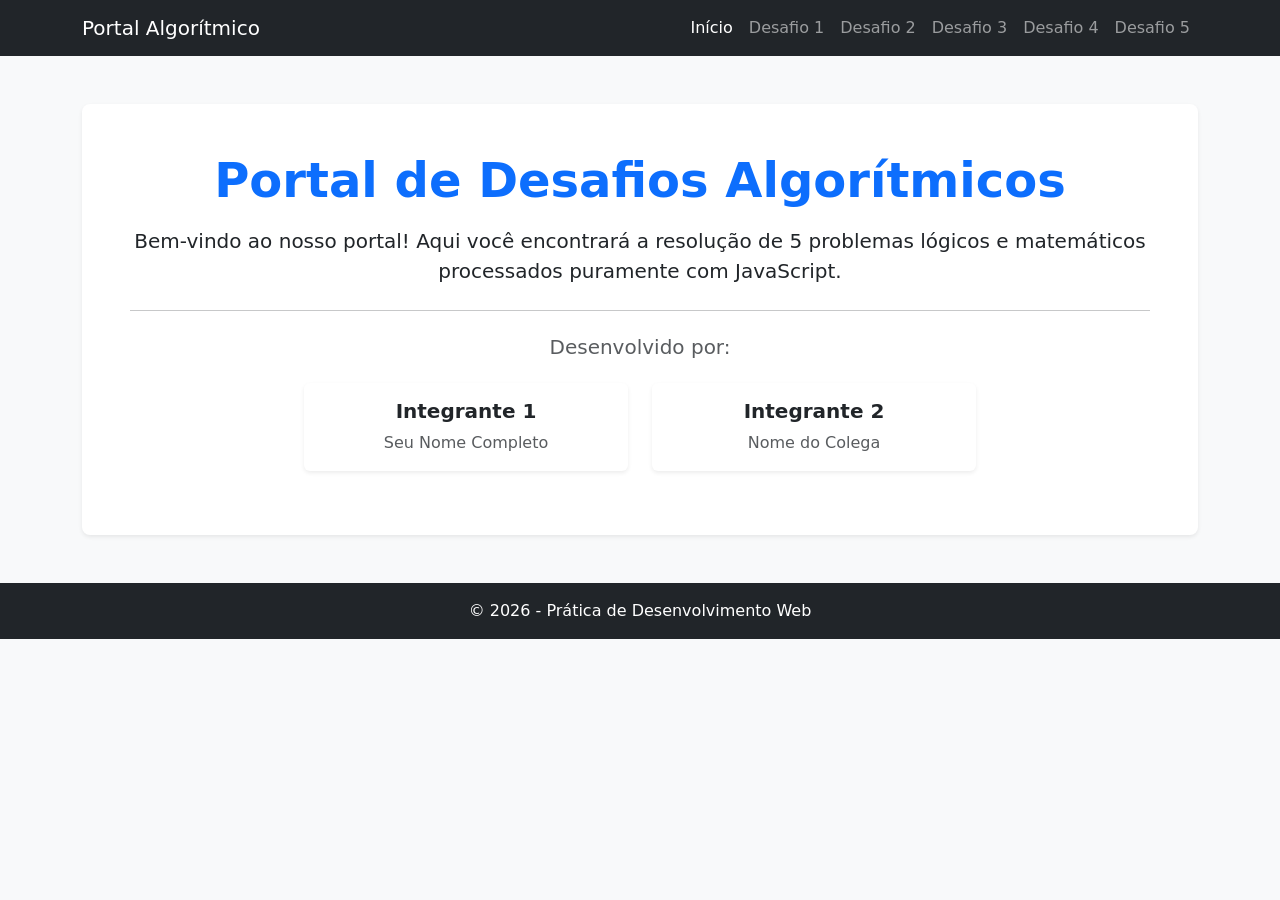
==== index.html @ f3d8ff02 "PRIMEIRA VERSAO ESTRUTURA" ====
<!DOCTYPE html>
<html lang="pt-BR">
<head>
    <meta charset="UTF-8">
    <meta name="viewport" content="width=device-width, initial-scale=1.0">
    <title>Portal de Desafios Algorítmicos</title>
   <link href="https://cdn.jsdelivr.net/npm/bootstrap@5.3.8/dist/css/bootstrap.min.css" rel="stylesheet" integrity="sha384-sRIl4kxILFvY47J16cr9ZwB07vP4J8+LH7qKQnuqkuIAvNWLzeN8tE5YBujZqJLB" crossorigin="anonymous">
</head>
<body class="bg-light">

    <!-- Menu de Navegação (Responsivo) -->
    <nav class="navbar navbar-expand-lg navbar-dark bg-dark">
        <div class="container">
            <a class="navbar-brand" href="index.html">Portal Algorítmico</a>
            <button class="navbar-toggler" type="button" data-bs-toggle="collapse" data-bs-target="#navbarNav" aria-controls="navbarNav" aria-expanded="false" aria-label="Toggle navigation">
                <span class="navbar-toggler-icon"></span>
            </button>
            <div class="collapse navbar-collapse" id="navbarNav">
                <ul class="navbar-nav ms-auto">
                    <li class="nav-item"><a class="nav-link active" href="index.html">Início</a></li>
                    <li class="nav-item"><a class="nav-link" href="desafio1.html">Desafio 1</a></li>
                    <li class="nav-item"><a class="nav-link" href="desafio2.html">Desafio 2</a></li>
                    <li class="nav-item"><a class="nav-link" href="desafio3.html">Desafio 3</a></li>
                    <li class="nav-item"><a class="nav-link" href="desafio4.html">Desafio 4</a></li>
                    <li class="nav-item"><a class="nav-link" href="desafio5.html">Desafio 5</a></li>
                </ul>
            </div>
        </div>
    </nav>

    <!-- Conteúdo Principal -->
    <main class="container my-5">
        <div class="p-5 mb-4 bg-white rounded-3 shadow-sm text-center">
            <h1 class="display-5 fw-bold text-primary">Portal de Desafios Algorítmicos</h1>
            <p class="lead mt-3">Bem-vindo ao nosso portal! Aqui você encontrará a resolução de 5 problemas lógicos e matemáticos processados puramente com JavaScript.</p>
            <hr class="my-4">
            
            <!-- Identificação da Dupla -->
            <h3 class="h5 text-muted mb-4">Desenvolvido por:</h3>
            <div class="row justify-content-center">
                <div class="col-md-4 mb-3">
                    <div class="card h-100 border-0 shadow-sm bg-body">
                        <div class="card-body">
                            <h5 class="card-title fw-semibold">Integrante 1</h5>
                            <p class="card-text text-muted">Seu Nome Completo</p>
                        </div>
                    </div>
                </div>
                <div class="col-md-4 mb-3">
                    <div class="card h-100 border-0 shadow-sm bg-body">
                        <div class="card-body">
                            <h5 class="card-title fw-semibold">Integrante 2</h5>
                            <p class="card-text text-muted">Nome do Colega</p>
                        </div>
                    </div>
                </div>
            </div>
        </div>
    </main>

    <!-- Rodapé -->
    <footer class="bg-dark text-white text-center py-3 mt-auto">
        <p class="mb-0"> &copy; 2026 - Prática de Desenvolvimento Web</p>
    </footer>

   <script src="https://cdn.jsdelivr.net/npm/bootstrap@5.3.8/dist/js/bootstrap.bundle.min.js" integrity="sha384-FKyoEForCGlyvwx9Hj09JcYn3nv7wiPVlz7YYwJrWVcXK/BmnVDxM+D2scQbITxI" crossorigin="anonymous"></script>
</body>
</html>
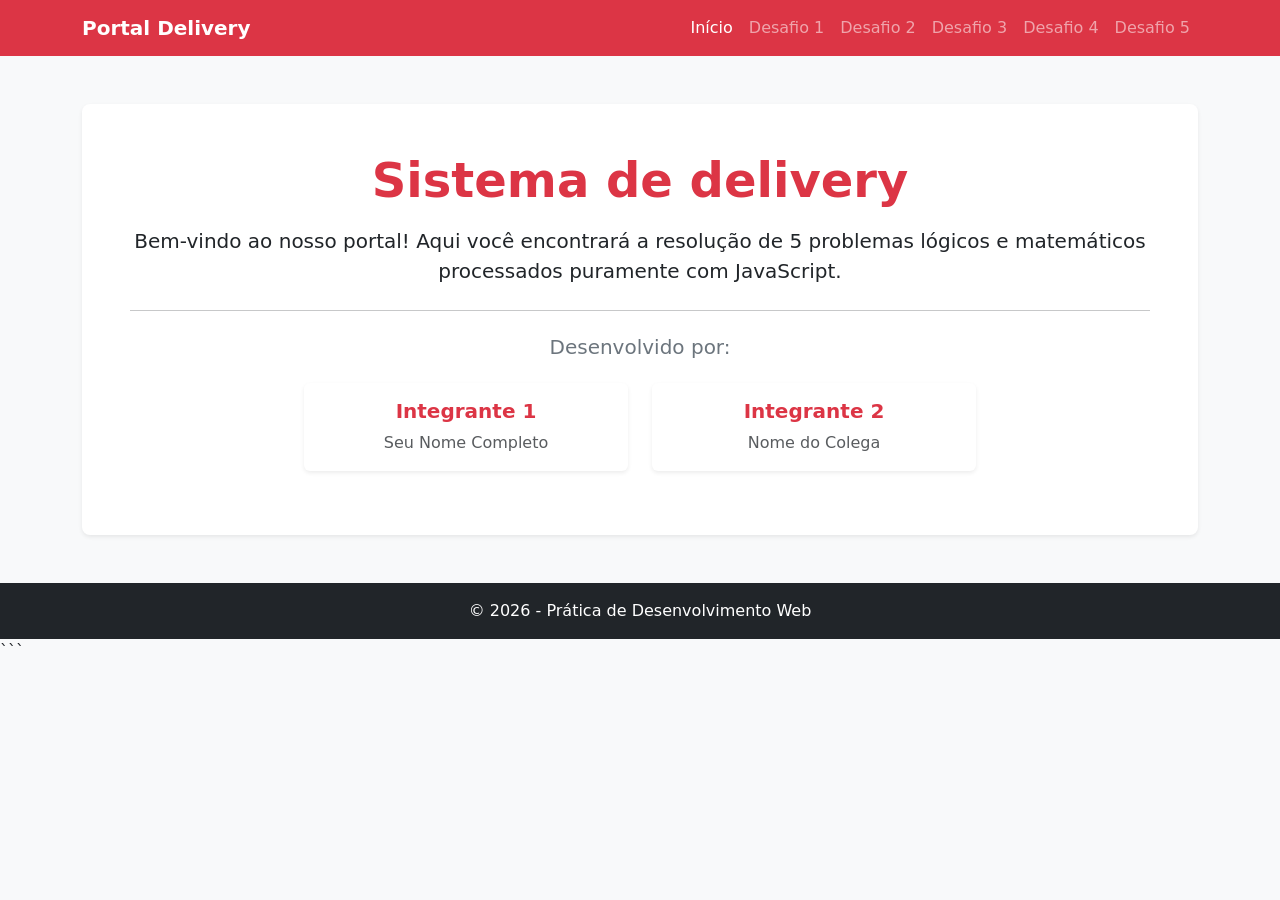
==== commit 7081ad03: "cor trocada para vermelho" ====
--- a/index.html
+++ b/index.html
@@ -1,68 +1,130 @@
+
 <!DOCTYPE html>
+
 <html lang="pt-BR">
+
 <head>
+
     <meta charset="UTF-8">
+
     <meta name="viewport" content="width=device-width, initial-scale=1.0">
-    <title>Portal de Desafios Algorítmicos</title>
-   <link href="https://cdn.jsdelivr.net/npm/bootstrap@5.3.8/dist/css/bootstrap.min.css" rel="stylesheet" integrity="sha384-sRIl4kxILFvY47J16cr9ZwB07vP4J8+LH7qKQnuqkuIAvNWLzeN8tE5YBujZqJLB" crossorigin="anonymous">
+
+    <title>PortalDelivery</title>
+
+    <link href="https://cdn.jsdelivr.net/npm/bootstrap@5.3.8/dist/css/bootstrap.min.css" rel="stylesheet" integrity="sha384-sRIl4kxILFvY47J16cr9ZwB07vP4J8+LH7qKQnuqkuIAvNWLzeN8tE5YBujZqJLB" crossorigin="anonymous">
+
 </head>
+
 <body class="bg-light">
 
     <!-- Menu de Navegação (Responsivo) -->
-    <nav class="navbar navbar-expand-lg navbar-dark bg-dark">
+
+    <nav class="navbar navbar-expand-lg navbar-dark bg-danger">
+
         <div class="container">
-            <a class="navbar-brand" href="index.html">Portal Algorítmico</a>
+
+            <a class="navbar-brand fw-bold" href="index.html">Portal Delivery</a>
+
             <button class="navbar-toggler" type="button" data-bs-toggle="collapse" data-bs-target="#navbarNav" aria-controls="navbarNav" aria-expanded="false" aria-label="Toggle navigation">
+
                 <span class="navbar-toggler-icon"></span>
+
             </button>
+
             <div class="collapse navbar-collapse" id="navbarNav">
+
                 <ul class="navbar-nav ms-auto">
+
                     <li class="nav-item"><a class="nav-link active" href="index.html">Início</a></li>
+
                     <li class="nav-item"><a class="nav-link" href="desafio1.html">Desafio 1</a></li>
+
                     <li class="nav-item"><a class="nav-link" href="desafio2.html">Desafio 2</a></li>
+
                     <li class="nav-item"><a class="nav-link" href="desafio3.html">Desafio 3</a></li>
+
                     <li class="nav-item"><a class="nav-link" href="desafio4.html">Desafio 4</a></li>
+
                     <li class="nav-item"><a class="nav-link" href="desafio5.html">Desafio 5</a></li>
+
                 </ul>
+
             </div>
+
         </div>
+
     </nav>
 
+
     <!-- Conteúdo Principal -->
+
     <main class="container my-5">
+
         <div class="p-5 mb-4 bg-white rounded-3 shadow-sm text-center">
-            <h1 class="display-5 fw-bold text-primary">Portal de Desafios Algorítmicos</h1>
+
+            <h1 class="display-5 fw-bold text-danger">Sistema de delivery</h1>
+
             <p class="lead mt-3">Bem-vindo ao nosso portal! Aqui você encontrará a resolução de 5 problemas lógicos e matemáticos processados puramente com JavaScript.</p>
+
             <hr class="my-4">
-            
+
             <!-- Identificação da Dupla -->
-            <h3 class="h5 text-muted mb-4">Desenvolvido por:</h3>
+
+            <h3 class="h5 text-secondary mb-4">Desenvolvido por:</h3>
+
             <div class="row justify-content-center">
+
                 <div class="col-md-4 mb-3">
+
                     <div class="card h-100 border-0 shadow-sm bg-body">
+
                         <div class="card-body">
-                            <h5 class="card-title fw-semibold">Integrante 1</h5>
+
+                            <h5 class="card-title fw-semibold text-danger">Integrante 1</h5>
+
                             <p class="card-text text-muted">Seu Nome Completo</p>
+
                         </div>
+
                     </div>
+
                 </div>
+
                 <div class="col-md-4 mb-3">
+
                     <div class="card h-100 border-0 shadow-sm bg-body">
+
                         <div class="card-body">
-                            <h5 class="card-title fw-semibold">Integrante 2</h5>
+
+                            <h5 class="card-title fw-semibold text-danger">Integrante 2</h5>
+
                             <p class="card-text text-muted">Nome do Colega</p>
+
                         </div>
+
                     </div>
+
                 </div>
+
             </div>
+
         </div>
+
     </main>
 
+
     <!-- Rodapé -->
+
     <footer class="bg-dark text-white text-center py-3 mt-auto">
-        <p class="mb-0"> &copy; 2026 - Prática de Desenvolvimento Web</p>
+
+        <p class="mb-0">&copy; 2026 - Prática de Desenvolvimento Web</p>
+
     </footer>
 
-   <script src="https://cdn.jsdelivr.net/npm/bootstrap@5.3.8/dist/js/bootstrap.bundle.min.js" integrity="sha384-FKyoEForCGlyvwx9Hj09JcYn3nv7wiPVlz7YYwJrWVcXK/BmnVDxM+D2scQbITxI" crossorigin="anonymous"></script>
+
+    <script src="https://cdn.jsdelivr.net/npm/bootstrap@5.3.8/dist/js/bootstrap.bundle.min.js" integrity="sha384-FKyoEForCGlyvwx9Hj09JcYn3nv7wiPVlz7YYwJrWVcXK/BmnVDxM+D2scQbITxI" crossorigin="anonymous"></script>
+
 </body>
+
 </html>
+```
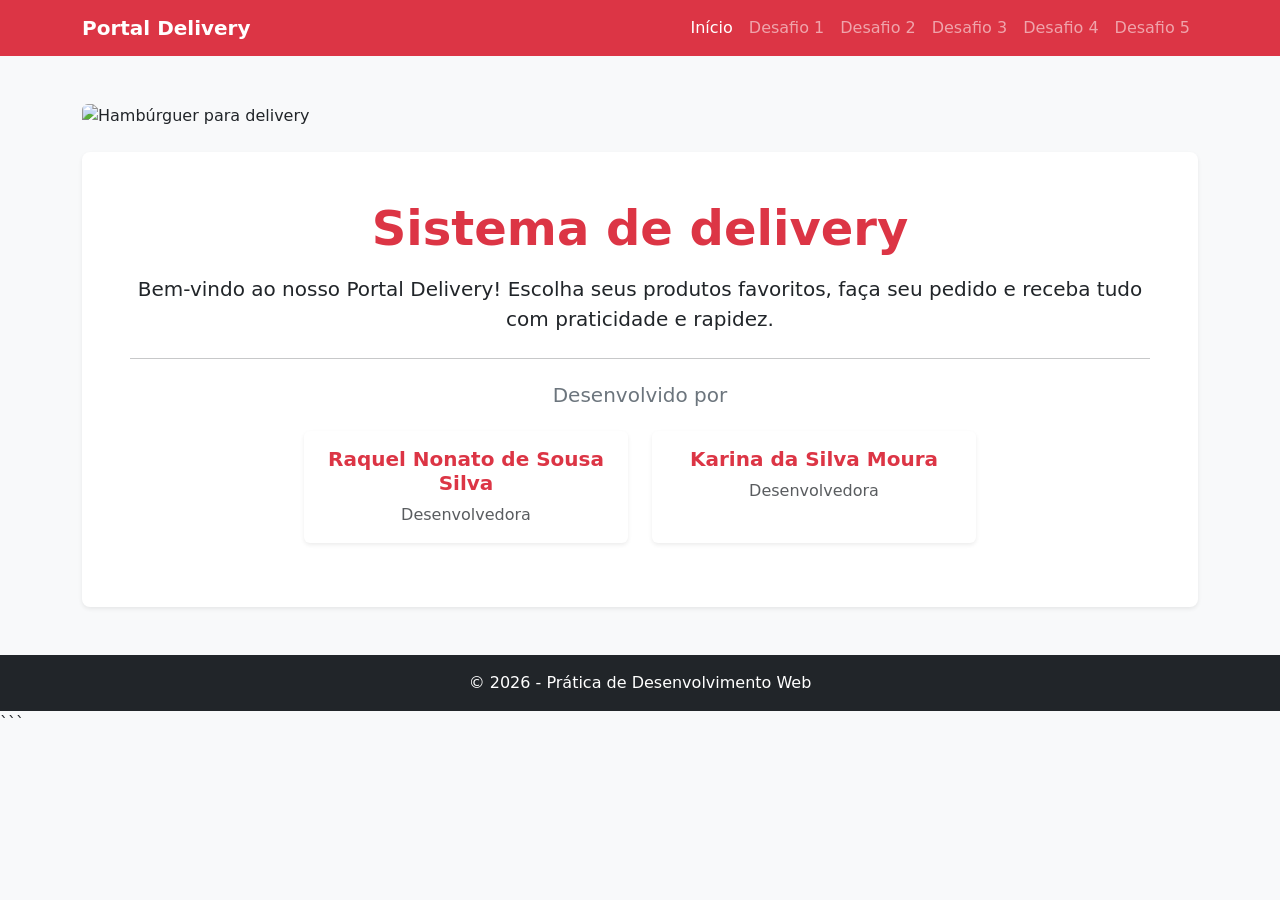
==== commit e1211bde: "nomes das densenvolvedoras adicionado foto adicionada a primeira pagina" ====
--- a/index.html
+++ b/index.html
@@ -59,18 +59,22 @@
     <!-- Conteúdo Principal -->
 
     <main class="container my-5">
+        <img src="https://cdn.abrahao.com.br/base/a0a/472/6c2/delivery-hamburguer.jpg"
+     class="img-fluid rounded mb-4"
+     alt="Hambúrguer para delivery">
 
         <div class="p-5 mb-4 bg-white rounded-3 shadow-sm text-center">
 
             <h1 class="display-5 fw-bold text-danger">Sistema de delivery</h1>
 
-            <p class="lead mt-3">Bem-vindo ao nosso portal! Aqui você encontrará a resolução de 5 problemas lógicos e matemáticos processados puramente com JavaScript.</p>
+            <p class="lead mt-3">Bem-vindo ao nosso Portal Delivery! Escolha seus produtos favoritos, faça seu pedido e receba tudo com praticidade e rapidez.
+</p>
 
             <hr class="my-4">
 
             <!-- Identificação da Dupla -->
 
-            <h3 class="h5 text-secondary mb-4">Desenvolvido por:</h3>
+            <h3 class="h5 text-secondary mb-4">Desenvolvido por</h3>
 
             <div class="row justify-content-center">
 
@@ -80,9 +84,9 @@
 
                         <div class="card-body">
 
-                            <h5 class="card-title fw-semibold text-danger">Integrante 1</h5>
+                            <h5 class="card-title fw-semibold text-danger">Raquel Nonato de Sousa Silva</h5>
 
-                            <p class="card-text text-muted">Seu Nome Completo</p>
+                            <p class="card-text text-muted">Desenvolvedora</p>
 
                         </div>
 
@@ -96,9 +100,9 @@
 
                         <div class="card-body">
 
-                            <h5 class="card-title fw-semibold text-danger">Integrante 2</h5>
+                            <h5 class="card-title fw-semibold text-danger">Karina da Silva Moura</h5>
 
-                            <p class="card-text text-muted">Nome do Colega</p>
+                            <p class="card-text text-muted">Desenvolvedora</p>
 
                         </div>
 
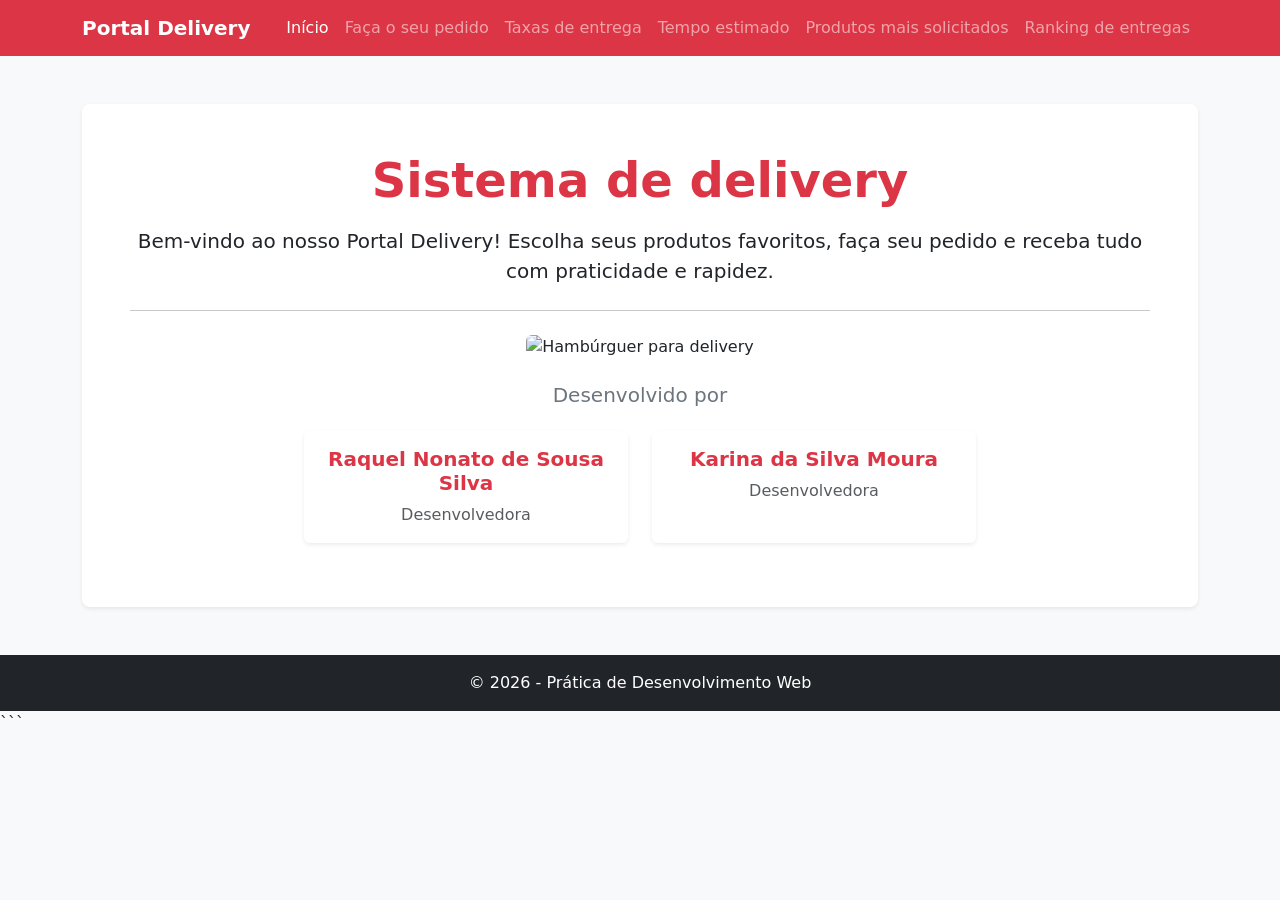
==== commit 52744d29: "java criado" ====
--- a/index.html
+++ b/index.html
@@ -12,7 +12,7 @@
     <title>PortalDelivery</title>
 
     <link href="https://cdn.jsdelivr.net/npm/bootstrap@5.3.8/dist/css/bootstrap.min.css" rel="stylesheet" integrity="sha384-sRIl4kxILFvY47J16cr9ZwB07vP4J8+LH7qKQnuqkuIAvNWLzeN8tE5YBujZqJLB" crossorigin="anonymous">
-
+    <link rel="stylesheet" href="style.css">
 </head>
 
 <body class="bg-light">
@@ -37,15 +37,15 @@
 
                     <li class="nav-item"><a class="nav-link active" href="index.html">Início</a></li>
 
-                    <li class="nav-item"><a class="nav-link" href="desafio1.html">Desafio 1</a></li>
+                    <li class="nav-item"><a class="nav-link" href="desafio1.html">Faça o seu pedido</a></li>
 
-                    <li class="nav-item"><a class="nav-link" href="desafio2.html">Desafio 2</a></li>
+                    <li class="nav-item"><a class="nav-link" href="desafio2.html">Taxas de entrega</a></li>
 
-                    <li class="nav-item"><a class="nav-link" href="desafio3.html">Desafio 3</a></li>
+                    <li class="nav-item"><a class="nav-link" href="desafio3.html">Tempo estimado</a></li>
 
-                    <li class="nav-item"><a class="nav-link" href="desafio4.html">Desafio 4</a></li>
+                    <li class="nav-item"><a class="nav-link" href="desafio4.html">Produtos mais solicitados</a></li>
 
-                    <li class="nav-item"><a class="nav-link" href="desafio5.html">Desafio 5</a></li>
+                    <li class="nav-item"><a class="nav-link" href="desafio5.html">Ranking de entregas</a></li>
 
                 </ul>
 
@@ -59,9 +59,7 @@
     <!-- Conteúdo Principal -->
 
     <main class="container my-5">
-        <img src="https://cdn.abrahao.com.br/base/a0a/472/6c2/delivery-hamburguer.jpg"
-     class="img-fluid rounded mb-4"
-     alt="Hambúrguer para delivery">
+
 
         <div class="p-5 mb-4 bg-white rounded-3 shadow-sm text-center">
 
@@ -74,6 +72,13 @@
 
             <!-- Identificação da Dupla -->
 
+           
+
+                   <div class="text-center">
+                     <img src="https://cdn.abrahao.com.br/base/a0a/472/6c2/delivery-hamburguer.jpg"
+                        class="img-fluid rounded mb-4"
+                        alt="Hambúrguer para delivery">
+                  </div>
             <h3 class="h5 text-secondary mb-4">Desenvolvido por</h3>
 
             <div class="row justify-content-center">
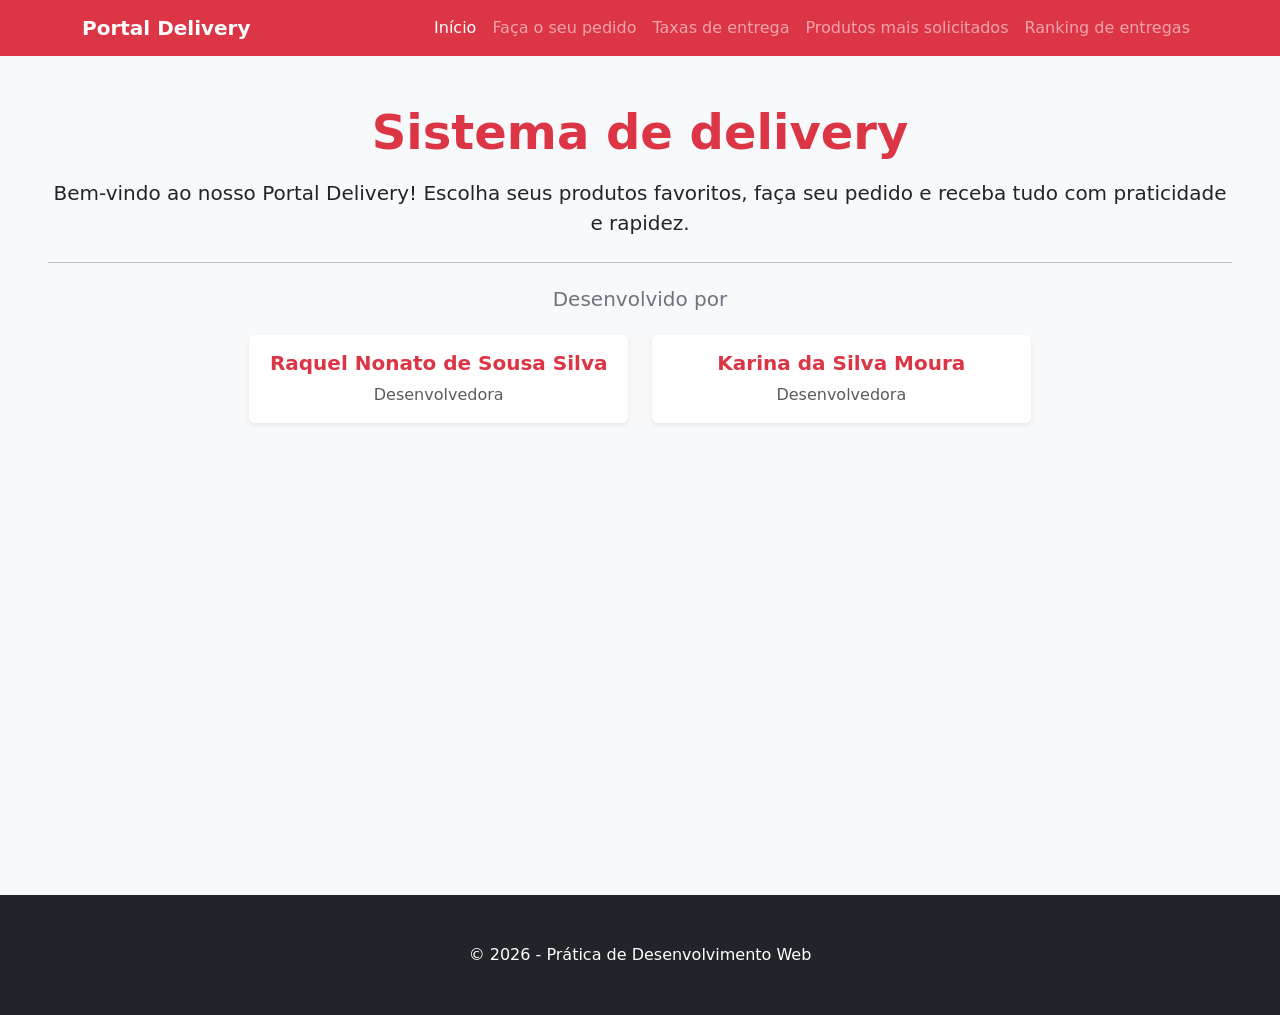
==== commit c8623e52: "modified:   desafio1.html 	modified:   desafio2.html 	modified:   desafio4.html 	modified:   desafio" ====
--- a/index.html
+++ b/index.html
@@ -41,8 +41,6 @@
 
                     <li class="nav-item"><a class="nav-link" href="desafio2.html">Taxas de entrega</a></li>
 
-                    <li class="nav-item"><a class="nav-link" href="desafio3.html">Tempo estimado</a></li>
-
                     <li class="nav-item"><a class="nav-link" href="desafio4.html">Produtos mais solicitados</a></li>
 
                     <li class="nav-item"><a class="nav-link" href="desafio5.html">Ranking de entregas</a></li>
@@ -58,27 +56,24 @@
 
     <!-- Conteúdo Principal -->
 
-    <main class="container my-5">
+    <main >
 
 
-        <div class="p-5 mb-4 bg-white rounded-3 shadow-sm text-center">
+        <div class="p-5 mb-4 rounded-3  text-center">
 
             <h1 class="display-5 fw-bold text-danger">Sistema de delivery</h1>
 
-            <p class="lead mt-3">Bem-vindo ao nosso Portal Delivery! Escolha seus produtos favoritos, faça seu pedido e receba tudo com praticidade e rapidez.
+            <p class="lead mt-3 ">Bem-vindo ao nosso Portal Delivery! Escolha seus produtos favoritos, faça seu pedido e receba tudo com praticidade e rapidez.
 </p>
 
             <hr class="my-4">
 
             <!-- Identificação da Dupla -->
 
-           
+    
 
-                   <div class="text-center">
-                     <img src="https://cdn.abrahao.com.br/base/a0a/472/6c2/delivery-hamburguer.jpg"
-                        class="img-fluid rounded mb-4"
-                        alt="Hambúrguer para delivery">
-                  </div>
+
+                   
             <h3 class="h5 text-secondary mb-4">Desenvolvido por</h3>
 
             <div class="row justify-content-center">
@@ -123,17 +118,33 @@
 
 
     <!-- Rodapé -->
+     <br>
+     <br>
+     <br>
+     <br>
+     <br>
+     <br>
+     <br>
+     <br>
+     <br>
+     <br>
+     <br>
+     <br>
+     <br>
+     <br>
+    <br>
+    <br>
+   
 
-    <footer class="bg-dark text-white text-center py-3 mt-auto">
+    <script src="https://cdn.jsdelivr.net/npm/bootstrap@5.3.8/dist/js/bootstrap.bundle.min.js" integrity="sha384-FKyoEForCGlyvwx9Hj09JcYn3nv7wiPVlz7YYwJrWVcXK/BmnVDxM+D2scQbITxI" crossorigin="anonymous"></script>
+
+</body>
+ <footer class="bg-dark text-white text-center py-5 ">
 
         <p class="mb-0">&copy; 2026 - Prática de Desenvolvimento Web</p>
 
     </footer>
 
 
-    <script src="https://cdn.jsdelivr.net/npm/bootstrap@5.3.8/dist/js/bootstrap.bundle.min.js" integrity="sha384-FKyoEForCGlyvwx9Hj09JcYn3nv7wiPVlz7YYwJrWVcXK/BmnVDxM+D2scQbITxI" crossorigin="anonymous"></script>
+</html>
 
-</body>
-
-</html>
-```
--- a/style.css
+++ b/style.css
@@ -0,0 +1,9 @@
+.bg-light{
+    background-image: url(https://img.magnific.com/fotos-premium/top-view-variedade-de-hamburgueres-e-batatas-fritas-em-fundo-isolado-generativo-ai_899948-4924.jpg?semt=ais_hybrid&w=740&q=80);
+    background-repeat: no-repeat;
+    background-size: cover;
+    background-position: center;
+    background-attachment: fixed;
+    }
+
+    
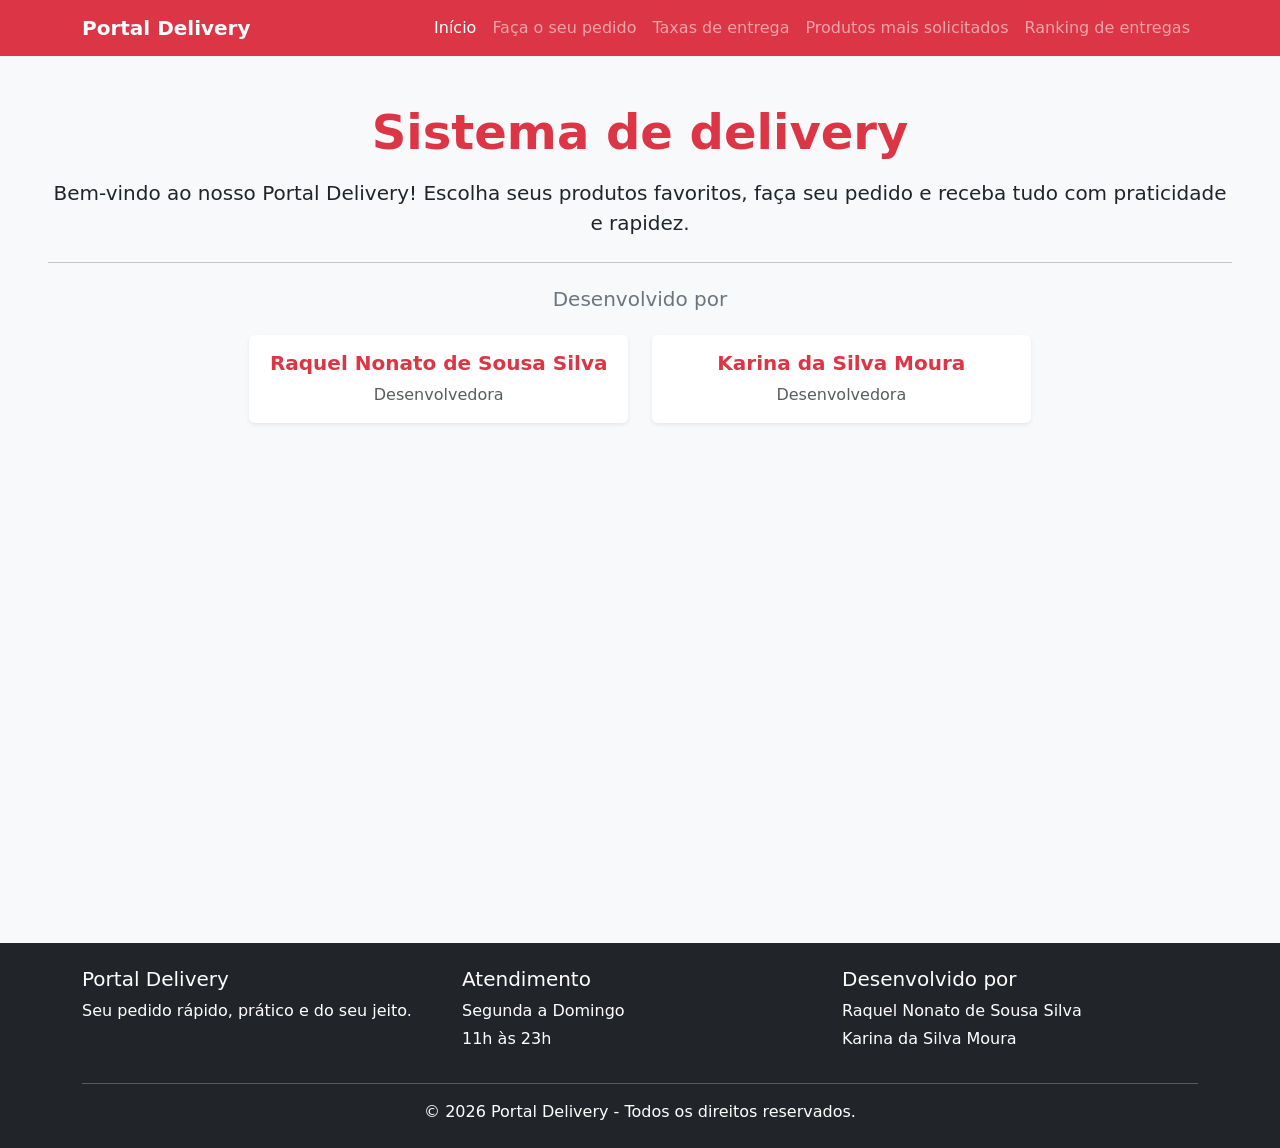
==== commit 240b47e3: "modified:   desafio1.html 	modified:   desafio2.html 	deleted:    desafio3.html 	modified:   desafio" ====
--- a/index.html
+++ b/index.html
@@ -139,11 +139,42 @@
     <script src="https://cdn.jsdelivr.net/npm/bootstrap@5.3.8/dist/js/bootstrap.bundle.min.js" integrity="sha384-FKyoEForCGlyvwx9Hj09JcYn3nv7wiPVlz7YYwJrWVcXK/BmnVDxM+D2scQbITxI" crossorigin="anonymous"></script>
 
 </body>
- <footer class="bg-dark text-white text-center py-5 ">
+ <footer class="bg-dark text-white mt-5">
 
-        <p class="mb-0">&copy; 2026 - Prática de Desenvolvimento Web</p>
+    <div class="container py-4">
 
-    </footer>
+        <div class="row text-center text-md-start">
+
+            <div class="col-md-4 mb-3">
+                <h5>Portal Delivery</h5>
+                <p class="mb-0">
+                    Seu pedido rápido, prático e do seu jeito.
+                </p>
+            </div>
+
+            <div class="col-md-4 mb-3">
+                <h5>Atendimento</h5>
+                <p class="mb-1">Segunda a Domingo</p>
+                <p class="mb-0">11h às 23h</p>
+            </div>
+
+            <div class="col-md-4 mb-3">
+                <h5>Desenvolvido por</h5>
+                <p class="mb-1">Raquel Nonato de Sousa Silva</p>
+                <p class="mb-0">Karina da Silva Moura</p>
+            </div>
+
+        </div>
+
+        <hr>
+
+        <p class="text-center mb-0">
+            &copy; 2026 Portal Delivery - Todos os direitos reservados.
+        </p>
+
+    </div>
+
+</footer>
 
 
 </html>
